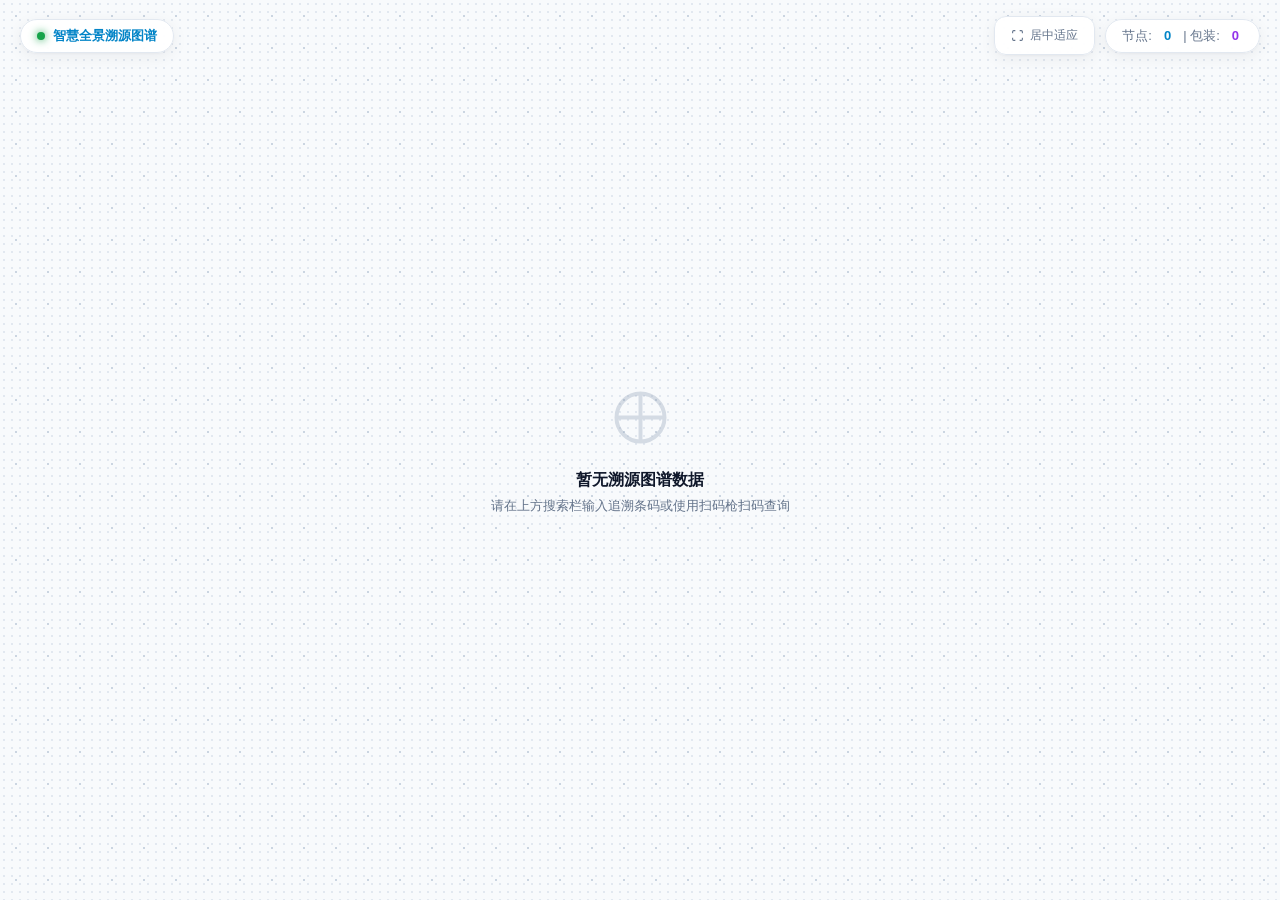
==== Resources/TraceGraph/index.html @ 3dd9c1e3 "Sync 1.0.0.19 (Incremental Update)" ====
<!DOCTYPE html>
<html lang="zh-CN">
<head>
  <meta charset="UTF-8">
  <meta name="viewport" content="width=device-width, initial-scale=1.0">
  <title>智慧全景溯源图谱</title>
  <link rel="stylesheet" href="trace-graph.css">
</head>
<body>
  <div id="app">
    <!-- 顶部悬浮控制栏 -->
    <div class="toolbar">
      <div class="toolbar-left">
        <div class="tool-badge">
          <span class="pulse-dot"></span>
          <span>智慧全景溯源图谱</span>
        </div>
      </div>

      <div class="toolbar-right">
        <div class="btn-group">
          <button class="tool-btn" onclick="graphEngine && graphEngine.fitView()" title="适应画布">
            <svg width="13" height="13" viewBox="0 0 24 24" fill="none" stroke="currentColor" stroke-width="2"><path d="M8 3H5a2 2 0 0 0-2 2v3m18 0V5a2 2 0 0 0-2-2h-3m0 18h3a2 2 0 0 0 2-2v-3M3 16v3a2 2 0 0 0 2 2h3"/></svg>
            <span>居中适应</span>
          </button>
        </div>
        <div class="tool-badge" style="color: #64748b; font-weight: 500;">
          节点: <strong id="stat-nodes" style="color: #0284c7; margin: 0 4px;">0</strong> |
          包装: <strong id="stat-packages" style="color: #9333ea; margin: 0 4px;">0</strong>
        </div>
      </div>
    </div>

    <!-- 主画布 -->
    <canvas id="graph-canvas"></canvas>

    <!-- 空状态提示 -->
    <div class="empty-state" id="empty-state">
      <svg viewBox="0 0 24 24" fill="none" stroke="currentColor" stroke-width="1.5">
        <circle cx="12" cy="12" r="9"/>
        <path d="M12 3v18M3 12h18"/>
      </svg>
      <h3>暂无溯源图谱数据</h3>
      <p>请在上方搜索栏输入追溯条码或使用扫码枪扫码查询</p>
    </div>

    <!-- 智能下钻抽屉详情面板 -->
    <div class="drawer-panel" id="drawer-panel">
      <div class="drawer-header">
        <div class="drawer-title-box">
          <div>
            <div class="drawer-title" id="drawer-title">节点详情</div>
            <div class="drawer-subtitle" id="drawer-subtitle">单据与全周期属性</div>
          </div>
        </div>
        <button class="drawer-close" onclick="closeDrawer()">✕</button>
      </div>

      <div class="drawer-content" id="drawer-content">
        <!-- 动态注入属性卡片 -->
      </div>
    </div>
  </div>

  <script src="trace-graph.js"></script>
</body>
</html>
---- Resources/TraceGraph/trace-graph.css ----
:root {
  --bg-primary: #f8fafc;
  --bg-secondary: #ffffff;
  --bg-card: #ffffff;
  --bg-glass: rgba(255, 255, 255, 0.92);
  --border-color: #e2e8f0;
  --border-light: #f1f5f9;
  --text-main: #0f172a;
  --text-muted: #64748b;
  --accent-blue: #0284c7;
  --accent-green: #16a34a;
  --accent-yellow: #d97706;
  --accent-purple: #9333ea;
  --accent-red: #dc2626;
  --accent-cyan: #0891b2;
  --shadow-card: 0 4px 16px rgba(15, 23, 42, 0.06), 0 1px 3px rgba(15, 23, 42, 0.04);
  --shadow-glow: 0 0 16px rgba(2, 132, 199, 0.2);
}

* {
  margin: 0;
  padding: 0;
  box-sizing: border-box;
  font-family: -apple-system, BlinkMacSystemFont, "Segoe UI", Roboto, "Helvetica Neue", Arial, sans-serif;
}

#graph-canvas, .toolbar, button {
  user-select: none;
  -webkit-user-select: none;
}

body, html {
  width: 100%;
  height: 100%;
  overflow: hidden;
  background-color: var(--bg-primary);
  background-image: 
    radial-gradient(#cbd5e1 1px, transparent 1px),
    radial-gradient(#e2e8f0 1px, transparent 1px);
  background-size: 32px 32px, 8px 8px;
  background-position: 0 0, 16px 16px;
  color: var(--text-main);
}

#app {
  width: 100%;
  height: 100%;
  position: relative;
  display: flex;
}

/* 顶部浮动控制条 */
.toolbar {
  position: absolute;
  top: 16px;
  left: 20px;
  right: 20px;
  z-index: 100;
  display: flex;
  justify-content: space-between;
  align-items: center;
  pointer-events: none;
}

.toolbar-left, .toolbar-right {
  display: flex;
  align-items: center;
  gap: 10px;
  pointer-events: auto;
}

.tool-badge {
  background: var(--bg-glass);
  backdrop-filter: blur(12px);
  border: 1px solid var(--border-color);
  padding: 7px 16px;
  border-radius: 24px;
  font-size: 13px;
  font-weight: 600;
  color: var(--accent-blue);
  display: flex;
  align-items: center;
  gap: 8px;
  box-shadow: var(--shadow-card);
}

.tool-badge span.pulse-dot {
  width: 8px;
  height: 8px;
  border-radius: 50%;
  background: #16a34a;
  box-shadow: 0 0 8px #16a34a;
  display: inline-block;
  animation: pulse 2s infinite;
}

@keyframes pulse {
  0% { transform: scale(0.95); box-shadow: 0 0 0 0 rgba(22, 163, 74, 0.7); }
  70% { transform: scale(1.15); box-shadow: 0 0 0 6px rgba(22, 163, 74, 0); }
  100% { transform: scale(0.95); box-shadow: 0 0 0 0 rgba(22, 163, 74, 0); }
}

.btn-group {
  background: var(--bg-glass);
  backdrop-filter: blur(12px);
  border: 1px solid var(--border-color);
  padding: 4px;
  border-radius: 12px;
  display: flex;
  gap: 4px;
  box-shadow: var(--shadow-card);
}

.tool-btn {
  background: transparent;
  border: none;
  outline: none;
  color: var(--text-muted);
  padding: 6px 12px;
  border-radius: 8px;
  font-size: 12px;
  font-weight: 500;
  cursor: pointer;
  display: flex;
  align-items: center;
  gap: 6px;
  transition: all 0.2s cubic-bezier(0.4, 0, 0.2, 1);
}

.tool-btn:hover {
  color: var(--text-main);
  background: #f1f5f9;
}

.tool-btn.active {
  color: #fff;
  background: linear-gradient(135deg, #0284c7, #2563eb);
  box-shadow: 0 2px 8px rgba(37, 99, 235, 0.25);
}

/* 主画布 */
#graph-canvas {
  width: 100%;
  height: 100%;
  cursor: grab;
}

#graph-canvas:active {
  cursor: grabbing;
}

/* 智能抽屉面板 (Detail Drawer) */
.drawer-panel {
  position: absolute;
  top: 16px;
  right: -420px;
  width: 380px;
  bottom: 16px;
  background: rgba(255, 255, 255, 0.96);
  backdrop-filter: blur(24px);
  border: 1px solid var(--border-color);
  border-radius: 16px;
  box-shadow: -8px 0 32px rgba(15, 23, 42, 0.1);
  z-index: 120;
  transition: right 0.35s cubic-bezier(0.16, 1, 0.3, 1);
  display: flex;
  flex-direction: column;
}

.drawer-panel.open {
  right: 20px;
}

.drawer-header {
  padding: 16px 20px;
  border-bottom: 1px solid var(--border-color);
  display: flex;
  justify-content: space-between;
  align-items: center;
  background: #f8fafc;
  border-radius: 16px 16px 0 0;
}

.drawer-title-box {
  display: flex;
  flex-direction: column;
}

.drawer-title {
  font-size: 15px;
  font-weight: 700;
  color: var(--text-main);
  line-height: 1.4;
}

.drawer-subtitle {
  font-size: 12px;
  color: var(--text-muted);
  margin-top: 3px;
}

.drawer-close {
  background: transparent;
  border: none;
  color: var(--text-muted);
  font-size: 18px;
  cursor: pointer;
  padding: 4px 8px;
  border-radius: 6px;
  transition: all 0.2s;
}

.drawer-close:hover {
  color: var(--text-main);
  background: #e2e8f0;
}

.drawer-content {
  flex: 1;
  overflow-y: auto;
  padding: 16px 20px;
  display: flex;
  flex-direction: column;
  gap: 14px;
  background: #ffffff;
}

.drawer-content::-webkit-scrollbar {
  width: 6px;
}

.drawer-content::-webkit-scrollbar-thumb {
  background: #cbd5e1;
  border-radius: 3px;
}

.info-card {
  background: #f8fafc;
  border: 1px solid var(--border-color);
  border-radius: 12px;
  padding: 14px 16px;
}

.info-card-title {
  font-size: 13px;
  font-weight: 700;
  color: var(--accent-blue);
  margin-bottom: 10px;
  letter-spacing: 0.5px;
}

.info-list {
  display: flex;
  flex-direction: column;
  gap: 8px;
}

.info-row {
  display: flex;
  justify-content: space-between;
  align-items: flex-start;
  font-size: 13px;
  line-height: 1.5;
  padding: 6px 0;
  border-bottom: 1px dashed #e2e8f0;
}

.info-row:last-child {
  border-bottom: none;
  padding-bottom: 0;
}

.info-label {
  color: #64748b;
  font-weight: 500;
  flex-shrink: 0;
  min-width: 75px;
  user-select: text;
  -webkit-user-select: text;
}

.info-value {
  color: #0f172a;
  font-weight: 600;
  text-align: right;
  word-break: break-word;
  margin-left: 12px;
  flex: 1;
  user-select: text;
  -webkit-user-select: text;
  cursor: text;
}

/* 空状态指示 */
.empty-state {
  position: absolute;
  top: 50%;
  left: 50%;
  transform: translate(-50%, -50%);
  text-align: center;
  color: var(--text-muted);
  pointer-events: none;
}

.empty-state svg {
  width: 64px;
  height: 64px;
  margin-bottom: 16px;
  opacity: 0.35;
  color: #94a3b8;
}

.empty-state h3 {
  font-size: 16px;
  font-weight: 600;
  color: var(--text-main);
  margin-bottom: 6px;
}

.empty-state p {
  font-size: 13px;
}
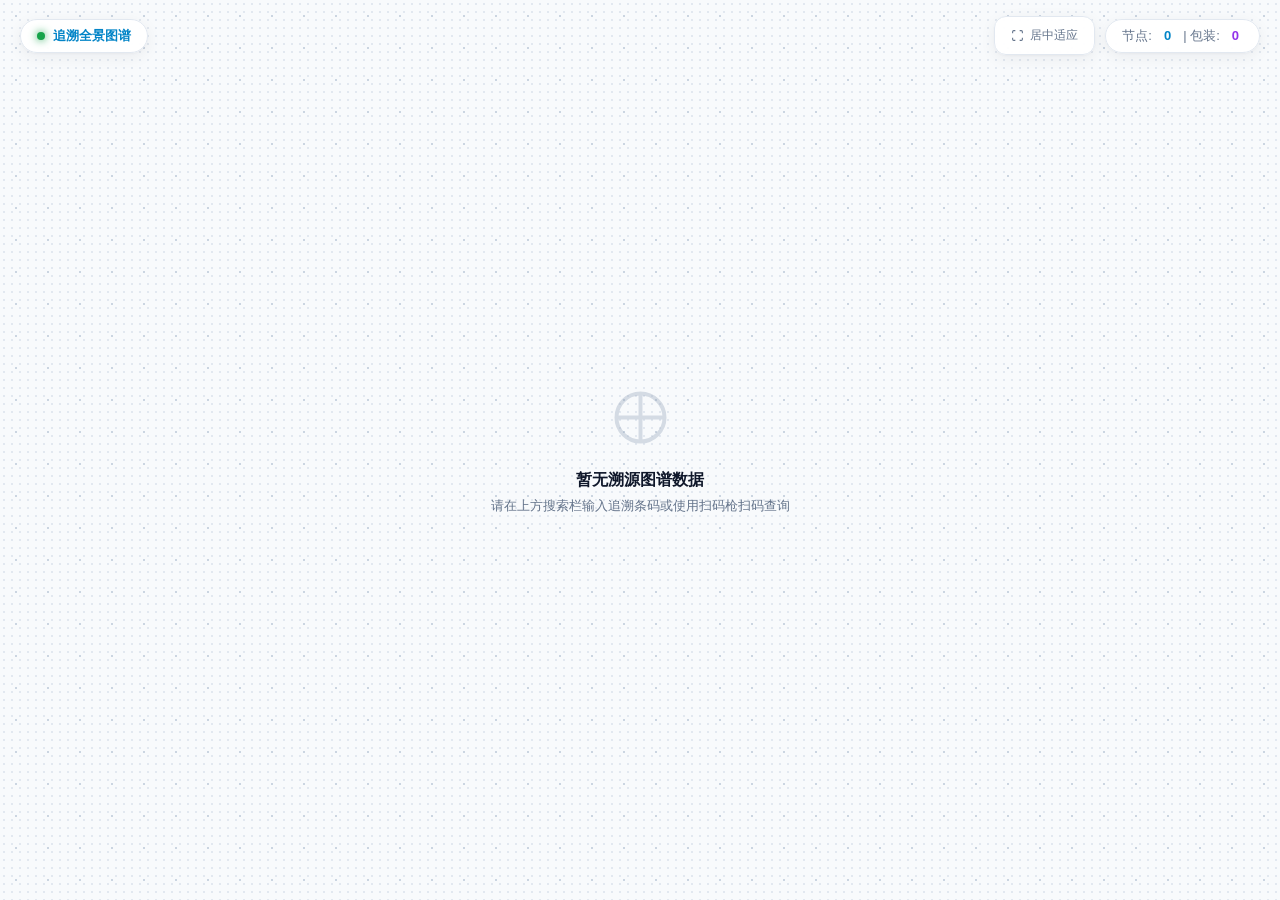
==== commit 3137d82d: "Sync 1.2.1.27 (Incremental Update)" ====
--- a/Resources/TraceGraph/index.html
+++ b/Resources/TraceGraph/index.html
@@ -1,67 +1,73 @@
-<!DOCTYPE html>
-<html lang="zh-CN">
-<head>
-  <meta charset="UTF-8">
-  <meta name="viewport" content="width=device-width, initial-scale=1.0">
-  <title>智慧全景溯源图谱</title>
-  <link rel="stylesheet" href="trace-graph.css">
-</head>
-<body>
-  <div id="app">
-    <!-- 顶部悬浮控制栏 -->
-    <div class="toolbar">
-      <div class="toolbar-left">
-        <div class="tool-badge">
-          <span class="pulse-dot"></span>
-          <span>智慧全景溯源图谱</span>
-        </div>
-      </div>
-
-      <div class="toolbar-right">
-        <div class="btn-group">
-          <button class="tool-btn" onclick="graphEngine && graphEngine.fitView()" title="适应画布">
-            <svg width="13" height="13" viewBox="0 0 24 24" fill="none" stroke="currentColor" stroke-width="2"><path d="M8 3H5a2 2 0 0 0-2 2v3m18 0V5a2 2 0 0 0-2-2h-3m0 18h3a2 2 0 0 0 2-2v-3M3 16v3a2 2 0 0 0 2 2h3"/></svg>
-            <span>居中适应</span>
-          </button>
-        </div>
-        <div class="tool-badge" style="color: #64748b; font-weight: 500;">
-          节点: <strong id="stat-nodes" style="color: #0284c7; margin: 0 4px;">0</strong> |
-          包装: <strong id="stat-packages" style="color: #9333ea; margin: 0 4px;">0</strong>
-        </div>
-      </div>
-    </div>
-
-    <!-- 主画布 -->
-    <canvas id="graph-canvas"></canvas>
-
-    <!-- 空状态提示 -->
-    <div class="empty-state" id="empty-state">
-      <svg viewBox="0 0 24 24" fill="none" stroke="currentColor" stroke-width="1.5">
-        <circle cx="12" cy="12" r="9"/>
-        <path d="M12 3v18M3 12h18"/>
-      </svg>
-      <h3>暂无溯源图谱数据</h3>
-      <p>请在上方搜索栏输入追溯条码或使用扫码枪扫码查询</p>
-    </div>
-
-    <!-- 智能下钻抽屉详情面板 -->
-    <div class="drawer-panel" id="drawer-panel">
-      <div class="drawer-header">
-        <div class="drawer-title-box">
-          <div>
-            <div class="drawer-title" id="drawer-title">节点详情</div>
-            <div class="drawer-subtitle" id="drawer-subtitle">单据与全周期属性</div>
-          </div>
-        </div>
-        <button class="drawer-close" onclick="closeDrawer()">✕</button>
-      </div>
-
-      <div class="drawer-content" id="drawer-content">
-        <!-- 动态注入属性卡片 -->
-      </div>
-    </div>
-  </div>
-
-  <script src="trace-graph.js"></script>
-</body>
-</html>
+<!DOCTYPE html>
+<html lang="zh-CN">
+<head>
+  <meta charset="UTF-8">
+  <meta name="viewport" content="width=device-width, initial-scale=1.0">
+  <title>追溯全景图谱</title>
+  <link rel="stylesheet" href="trace-graph.css">
+</head>
+<body>
+  <div id="app">
+    <!-- 顶部悬浮控制栏 -->
+    <div class="toolbar">
+      <div class="toolbar-left">
+        <div class="tool-badge">
+          <span class="pulse-dot"></span>
+          <span>追溯全景图谱</span>
+        </div>
+      </div>
+
+      <div class="toolbar-right">
+        <div id="toggle-removed-container" style="display: none; align-items: center; margin-right: 8px;">
+          <label style="display: inline-flex; align-items: center; gap: 5px; font-size: 12px; color: #dc2626; background: rgba(239, 68, 68, 0.08); padding: 3px 9px; border-radius: 6px; border: 1px dashed rgba(239, 68, 68, 0.4); cursor: pointer; user-select: none;">
+            <input type="checkbox" id="toggle-removed" onchange="graphEngine && graphEngine.toggleShowRemoved(this.checked)" style="cursor: pointer; accent-color: #dc2626;">
+            <span id="toggle-removed-text" style="font-weight: 500;">显示已拆除历史</span>
+          </label>
+        </div>
+        <div class="btn-group">
+          <button class="tool-btn" onclick="graphEngine && graphEngine.fitView()" title="适应画布">
+            <svg width="13" height="13" viewBox="0 0 24 24" fill="none" stroke="currentColor" stroke-width="2"><path d="M8 3H5a2 2 0 0 0-2 2v3m18 0V5a2 2 0 0 0-2-2h-3m0 18h3a2 2 0 0 0 2-2v-3M3 16v3a2 2 0 0 0 2 2h3"/></svg>
+            <span>居中适应</span>
+          </button>
+        </div>
+        <div class="tool-badge" style="color: #64748b; font-weight: 500;">
+          节点: <strong id="stat-nodes" style="color: #0284c7; margin: 0 4px;">0</strong> |
+          包装: <strong id="stat-packages" style="color: #9333ea; margin: 0 4px;">0</strong>
+        </div>
+      </div>
+    </div>
+
+    <!-- 主画布 -->
+    <canvas id="graph-canvas"></canvas>
+
+    <!-- 空状态提示 -->
+    <div class="empty-state" id="empty-state">
+      <svg viewBox="0 0 24 24" fill="none" stroke="currentColor" stroke-width="1.5">
+        <circle cx="12" cy="12" r="9"/>
+        <path d="M12 3v18M3 12h18"/>
+      </svg>
+      <h3>暂无溯源图谱数据</h3>
+      <p>请在上方搜索栏输入追溯条码或使用扫码枪扫码查询</p>
+    </div>
+
+    <!-- 智能下钻抽屉详情面板 -->
+    <div class="drawer-panel" id="drawer-panel">
+      <div class="drawer-header">
+        <div class="drawer-title-box">
+          <div>
+            <div class="drawer-title" id="drawer-title">节点详情</div>
+            <div class="drawer-subtitle" id="drawer-subtitle">单据与全周期属性</div>
+          </div>
+        </div>
+        <button class="drawer-close" onclick="closeDrawer()">✕</button>
+      </div>
+
+      <div class="drawer-content" id="drawer-content">
+        <!-- 动态注入属性卡片 -->
+      </div>
+    </div>
+  </div>
+
+  <script src="trace-graph.js"></script>
+</body>
+</html>
--- a/Resources/TraceGraph/trace-graph.css
+++ b/Resources/TraceGraph/trace-graph.css
@@ -1,322 +1,322 @@
-:root {
-  --bg-primary: #f8fafc;
-  --bg-secondary: #ffffff;
-  --bg-card: #ffffff;
-  --bg-glass: rgba(255, 255, 255, 0.92);
-  --border-color: #e2e8f0;
-  --border-light: #f1f5f9;
-  --text-main: #0f172a;
-  --text-muted: #64748b;
-  --accent-blue: #0284c7;
-  --accent-green: #16a34a;
-  --accent-yellow: #d97706;
-  --accent-purple: #9333ea;
-  --accent-red: #dc2626;
-  --accent-cyan: #0891b2;
-  --shadow-card: 0 4px 16px rgba(15, 23, 42, 0.06), 0 1px 3px rgba(15, 23, 42, 0.04);
-  --shadow-glow: 0 0 16px rgba(2, 132, 199, 0.2);
-}
-
-* {
-  margin: 0;
-  padding: 0;
-  box-sizing: border-box;
-  font-family: -apple-system, BlinkMacSystemFont, "Segoe UI", Roboto, "Helvetica Neue", Arial, sans-serif;
-}
-
-#graph-canvas, .toolbar, button {
-  user-select: none;
-  -webkit-user-select: none;
-}
-
-body, html {
-  width: 100%;
-  height: 100%;
-  overflow: hidden;
-  background-color: var(--bg-primary);
-  background-image: 
-    radial-gradient(#cbd5e1 1px, transparent 1px),
-    radial-gradient(#e2e8f0 1px, transparent 1px);
-  background-size: 32px 32px, 8px 8px;
-  background-position: 0 0, 16px 16px;
-  color: var(--text-main);
-}
-
-#app {
-  width: 100%;
-  height: 100%;
-  position: relative;
-  display: flex;
-}
-
-/* 顶部浮动控制条 */
-.toolbar {
-  position: absolute;
-  top: 16px;
-  left: 20px;
-  right: 20px;
-  z-index: 100;
-  display: flex;
-  justify-content: space-between;
-  align-items: center;
-  pointer-events: none;
-}
-
-.toolbar-left, .toolbar-right {
-  display: flex;
-  align-items: center;
-  gap: 10px;
-  pointer-events: auto;
-}
-
-.tool-badge {
-  background: var(--bg-glass);
-  backdrop-filter: blur(12px);
-  border: 1px solid var(--border-color);
-  padding: 7px 16px;
-  border-radius: 24px;
-  font-size: 13px;
-  font-weight: 600;
-  color: var(--accent-blue);
-  display: flex;
-  align-items: center;
-  gap: 8px;
-  box-shadow: var(--shadow-card);
-}
-
-.tool-badge span.pulse-dot {
-  width: 8px;
-  height: 8px;
-  border-radius: 50%;
-  background: #16a34a;
-  box-shadow: 0 0 8px #16a34a;
-  display: inline-block;
-  animation: pulse 2s infinite;
-}
-
-@keyframes pulse {
-  0% { transform: scale(0.95); box-shadow: 0 0 0 0 rgba(22, 163, 74, 0.7); }
-  70% { transform: scale(1.15); box-shadow: 0 0 0 6px rgba(22, 163, 74, 0); }
-  100% { transform: scale(0.95); box-shadow: 0 0 0 0 rgba(22, 163, 74, 0); }
-}
-
-.btn-group {
-  background: var(--bg-glass);
-  backdrop-filter: blur(12px);
-  border: 1px solid var(--border-color);
-  padding: 4px;
-  border-radius: 12px;
-  display: flex;
-  gap: 4px;
-  box-shadow: var(--shadow-card);
-}
-
-.tool-btn {
-  background: transparent;
-  border: none;
-  outline: none;
-  color: var(--text-muted);
-  padding: 6px 12px;
-  border-radius: 8px;
-  font-size: 12px;
-  font-weight: 500;
-  cursor: pointer;
-  display: flex;
-  align-items: center;
-  gap: 6px;
-  transition: all 0.2s cubic-bezier(0.4, 0, 0.2, 1);
-}
-
-.tool-btn:hover {
-  color: var(--text-main);
-  background: #f1f5f9;
-}
-
-.tool-btn.active {
-  color: #fff;
-  background: linear-gradient(135deg, #0284c7, #2563eb);
-  box-shadow: 0 2px 8px rgba(37, 99, 235, 0.25);
-}
-
-/* 主画布 */
-#graph-canvas {
-  width: 100%;
-  height: 100%;
-  cursor: grab;
-}
-
-#graph-canvas:active {
-  cursor: grabbing;
-}
-
-/* 智能抽屉面板 (Detail Drawer) */
-.drawer-panel {
-  position: absolute;
-  top: 16px;
-  right: -420px;
-  width: 380px;
-  bottom: 16px;
-  background: rgba(255, 255, 255, 0.96);
-  backdrop-filter: blur(24px);
-  border: 1px solid var(--border-color);
-  border-radius: 16px;
-  box-shadow: -8px 0 32px rgba(15, 23, 42, 0.1);
-  z-index: 120;
-  transition: right 0.35s cubic-bezier(0.16, 1, 0.3, 1);
-  display: flex;
-  flex-direction: column;
-}
-
-.drawer-panel.open {
-  right: 20px;
-}
-
-.drawer-header {
-  padding: 16px 20px;
-  border-bottom: 1px solid var(--border-color);
-  display: flex;
-  justify-content: space-between;
-  align-items: center;
-  background: #f8fafc;
-  border-radius: 16px 16px 0 0;
-}
-
-.drawer-title-box {
-  display: flex;
-  flex-direction: column;
-}
-
-.drawer-title {
-  font-size: 15px;
-  font-weight: 700;
-  color: var(--text-main);
-  line-height: 1.4;
-}
-
-.drawer-subtitle {
-  font-size: 12px;
-  color: var(--text-muted);
-  margin-top: 3px;
-}
-
-.drawer-close {
-  background: transparent;
-  border: none;
-  color: var(--text-muted);
-  font-size: 18px;
-  cursor: pointer;
-  padding: 4px 8px;
-  border-radius: 6px;
-  transition: all 0.2s;
-}
-
-.drawer-close:hover {
-  color: var(--text-main);
-  background: #e2e8f0;
-}
-
-.drawer-content {
-  flex: 1;
-  overflow-y: auto;
-  padding: 16px 20px;
-  display: flex;
-  flex-direction: column;
-  gap: 14px;
-  background: #ffffff;
-}
-
-.drawer-content::-webkit-scrollbar {
-  width: 6px;
-}
-
-.drawer-content::-webkit-scrollbar-thumb {
-  background: #cbd5e1;
-  border-radius: 3px;
-}
-
-.info-card {
-  background: #f8fafc;
-  border: 1px solid var(--border-color);
-  border-radius: 12px;
-  padding: 14px 16px;
-}
-
-.info-card-title {
-  font-size: 13px;
-  font-weight: 700;
-  color: var(--accent-blue);
-  margin-bottom: 10px;
-  letter-spacing: 0.5px;
-}
-
-.info-list {
-  display: flex;
-  flex-direction: column;
-  gap: 8px;
-}
-
-.info-row {
-  display: flex;
-  justify-content: space-between;
-  align-items: flex-start;
-  font-size: 13px;
-  line-height: 1.5;
-  padding: 6px 0;
-  border-bottom: 1px dashed #e2e8f0;
-}
-
-.info-row:last-child {
-  border-bottom: none;
-  padding-bottom: 0;
-}
-
-.info-label {
-  color: #64748b;
-  font-weight: 500;
-  flex-shrink: 0;
-  min-width: 75px;
-  user-select: text;
-  -webkit-user-select: text;
-}
-
-.info-value {
-  color: #0f172a;
-  font-weight: 600;
-  text-align: right;
-  word-break: break-word;
-  margin-left: 12px;
-  flex: 1;
-  user-select: text;
-  -webkit-user-select: text;
-  cursor: text;
-}
-
-/* 空状态指示 */
-.empty-state {
-  position: absolute;
-  top: 50%;
-  left: 50%;
-  transform: translate(-50%, -50%);
-  text-align: center;
-  color: var(--text-muted);
-  pointer-events: none;
-}
-
-.empty-state svg {
-  width: 64px;
-  height: 64px;
-  margin-bottom: 16px;
-  opacity: 0.35;
-  color: #94a3b8;
-}
-
-.empty-state h3 {
-  font-size: 16px;
-  font-weight: 600;
-  color: var(--text-main);
-  margin-bottom: 6px;
-}
-
-.empty-state p {
-  font-size: 13px;
-}
+:root {
+  --bg-primary: #f8fafc;
+  --bg-secondary: #ffffff;
+  --bg-card: #ffffff;
+  --bg-glass: rgba(255, 255, 255, 0.92);
+  --border-color: #e2e8f0;
+  --border-light: #f1f5f9;
+  --text-main: #0f172a;
+  --text-muted: #64748b;
+  --accent-blue: #0284c7;
+  --accent-green: #16a34a;
+  --accent-yellow: #d97706;
+  --accent-purple: #9333ea;
+  --accent-red: #dc2626;
+  --accent-cyan: #0891b2;
+  --shadow-card: 0 4px 16px rgba(15, 23, 42, 0.06), 0 1px 3px rgba(15, 23, 42, 0.04);
+  --shadow-glow: 0 0 16px rgba(2, 132, 199, 0.2);
+}
+
+* {
+  margin: 0;
+  padding: 0;
+  box-sizing: border-box;
+  font-family: -apple-system, BlinkMacSystemFont, "Segoe UI", Roboto, "Helvetica Neue", Arial, sans-serif;
+}
+
+#graph-canvas, .toolbar, button {
+  user-select: none;
+  -webkit-user-select: none;
+}
+
+body, html {
+  width: 100%;
+  height: 100%;
+  overflow: hidden;
+  background-color: var(--bg-primary);
+  background-image: 
+    radial-gradient(#cbd5e1 1px, transparent 1px),
+    radial-gradient(#e2e8f0 1px, transparent 1px);
+  background-size: 32px 32px, 8px 8px;
+  background-position: 0 0, 16px 16px;
+  color: var(--text-main);
+}
+
+#app {
+  width: 100%;
+  height: 100%;
+  position: relative;
+  display: flex;
+}
+
+/* 顶部浮动控制条 */
+.toolbar {
+  position: absolute;
+  top: 16px;
+  left: 20px;
+  right: 20px;
+  z-index: 100;
+  display: flex;
+  justify-content: space-between;
+  align-items: center;
+  pointer-events: none;
+}
+
+.toolbar-left, .toolbar-right {
+  display: flex;
+  align-items: center;
+  gap: 10px;
+  pointer-events: auto;
+}
+
+.tool-badge {
+  background: var(--bg-glass);
+  backdrop-filter: blur(12px);
+  border: 1px solid var(--border-color);
+  padding: 7px 16px;
+  border-radius: 24px;
+  font-size: 13px;
+  font-weight: 600;
+  color: var(--accent-blue);
+  display: flex;
+  align-items: center;
+  gap: 8px;
+  box-shadow: var(--shadow-card);
+}
+
+.tool-badge span.pulse-dot {
+  width: 8px;
+  height: 8px;
+  border-radius: 50%;
+  background: #16a34a;
+  box-shadow: 0 0 8px #16a34a;
+  display: inline-block;
+  animation: pulse 2s infinite;
+}
+
+@keyframes pulse {
+  0% { transform: scale(0.95); box-shadow: 0 0 0 0 rgba(22, 163, 74, 0.7); }
+  70% { transform: scale(1.15); box-shadow: 0 0 0 6px rgba(22, 163, 74, 0); }
+  100% { transform: scale(0.95); box-shadow: 0 0 0 0 rgba(22, 163, 74, 0); }
+}
+
+.btn-group {
+  background: var(--bg-glass);
+  backdrop-filter: blur(12px);
+  border: 1px solid var(--border-color);
+  padding: 4px;
+  border-radius: 12px;
+  display: flex;
+  gap: 4px;
+  box-shadow: var(--shadow-card);
+}
+
+.tool-btn {
+  background: transparent;
+  border: none;
+  outline: none;
+  color: var(--text-muted);
+  padding: 6px 12px;
+  border-radius: 8px;
+  font-size: 12px;
+  font-weight: 500;
+  cursor: pointer;
+  display: flex;
+  align-items: center;
+  gap: 6px;
+  transition: all 0.2s cubic-bezier(0.4, 0, 0.2, 1);
+}
+
+.tool-btn:hover {
+  color: var(--text-main);
+  background: #f1f5f9;
+}
+
+.tool-btn.active {
+  color: #fff;
+  background: linear-gradient(135deg, #0284c7, #2563eb);
+  box-shadow: 0 2px 8px rgba(37, 99, 235, 0.25);
+}
+
+/* 主画布 */
+#graph-canvas {
+  width: 100%;
+  height: 100%;
+  cursor: grab;
+}
+
+#graph-canvas:active {
+  cursor: grabbing;
+}
+
+/* 智能抽屉面板 (Detail Drawer) */
+.drawer-panel {
+  position: absolute;
+  top: 16px;
+  right: -420px;
+  width: 380px;
+  bottom: 16px;
+  background: rgba(255, 255, 255, 0.96);
+  backdrop-filter: blur(24px);
+  border: 1px solid var(--border-color);
+  border-radius: 16px;
+  box-shadow: -8px 0 32px rgba(15, 23, 42, 0.1);
+  z-index: 120;
+  transition: right 0.35s cubic-bezier(0.16, 1, 0.3, 1);
+  display: flex;
+  flex-direction: column;
+}
+
+.drawer-panel.open {
+  right: 20px;
+}
+
+.drawer-header {
+  padding: 16px 20px;
+  border-bottom: 1px solid var(--border-color);
+  display: flex;
+  justify-content: space-between;
+  align-items: center;
+  background: #f8fafc;
+  border-radius: 16px 16px 0 0;
+}
+
+.drawer-title-box {
+  display: flex;
+  flex-direction: column;
+}
+
+.drawer-title {
+  font-size: 15px;
+  font-weight: 700;
+  color: var(--text-main);
+  line-height: 1.4;
+}
+
+.drawer-subtitle {
+  font-size: 12px;
+  color: var(--text-muted);
+  margin-top: 3px;
+}
+
+.drawer-close {
+  background: transparent;
+  border: none;
+  color: var(--text-muted);
+  font-size: 18px;
+  cursor: pointer;
+  padding: 4px 8px;
+  border-radius: 6px;
+  transition: all 0.2s;
+}
+
+.drawer-close:hover {
+  color: var(--text-main);
+  background: #e2e8f0;
+}
+
+.drawer-content {
+  flex: 1;
+  overflow-y: auto;
+  padding: 16px 20px;
+  display: flex;
+  flex-direction: column;
+  gap: 14px;
+  background: #ffffff;
+}
+
+.drawer-content::-webkit-scrollbar {
+  width: 6px;
+}
+
+.drawer-content::-webkit-scrollbar-thumb {
+  background: #cbd5e1;
+  border-radius: 3px;
+}
+
+.info-card {
+  background: #f8fafc;
+  border: 1px solid var(--border-color);
+  border-radius: 12px;
+  padding: 14px 16px;
+}
+
+.info-card-title {
+  font-size: 13px;
+  font-weight: 700;
+  color: var(--accent-blue);
+  margin-bottom: 10px;
+  letter-spacing: 0.5px;
+}
+
+.info-list {
+  display: flex;
+  flex-direction: column;
+  gap: 8px;
+}
+
+.info-row {
+  display: flex;
+  justify-content: space-between;
+  align-items: flex-start;
+  font-size: 13px;
+  line-height: 1.5;
+  padding: 6px 0;
+  border-bottom: 1px dashed #e2e8f0;
+}
+
+.info-row:last-child {
+  border-bottom: none;
+  padding-bottom: 0;
+}
+
+.info-label {
+  color: #64748b;
+  font-weight: 500;
+  flex-shrink: 0;
+  min-width: 75px;
+  user-select: text;
+  -webkit-user-select: text;
+}
+
+.info-value {
+  color: #0f172a;
+  font-weight: 600;
+  text-align: right;
+  word-break: break-word;
+  margin-left: 12px;
+  flex: 1;
+  user-select: text;
+  -webkit-user-select: text;
+  cursor: text;
+}
+
+/* 空状态指示 */
+.empty-state {
+  position: absolute;
+  top: 50%;
+  left: 50%;
+  transform: translate(-50%, -50%);
+  text-align: center;
+  color: var(--text-muted);
+  pointer-events: none;
+}
+
+.empty-state svg {
+  width: 64px;
+  height: 64px;
+  margin-bottom: 16px;
+  opacity: 0.35;
+  color: #94a3b8;
+}
+
+.empty-state h3 {
+  font-size: 16px;
+  font-weight: 600;
+  color: var(--text-main);
+  margin-bottom: 6px;
+}
+
+.empty-state p {
+  font-size: 13px;
+}
